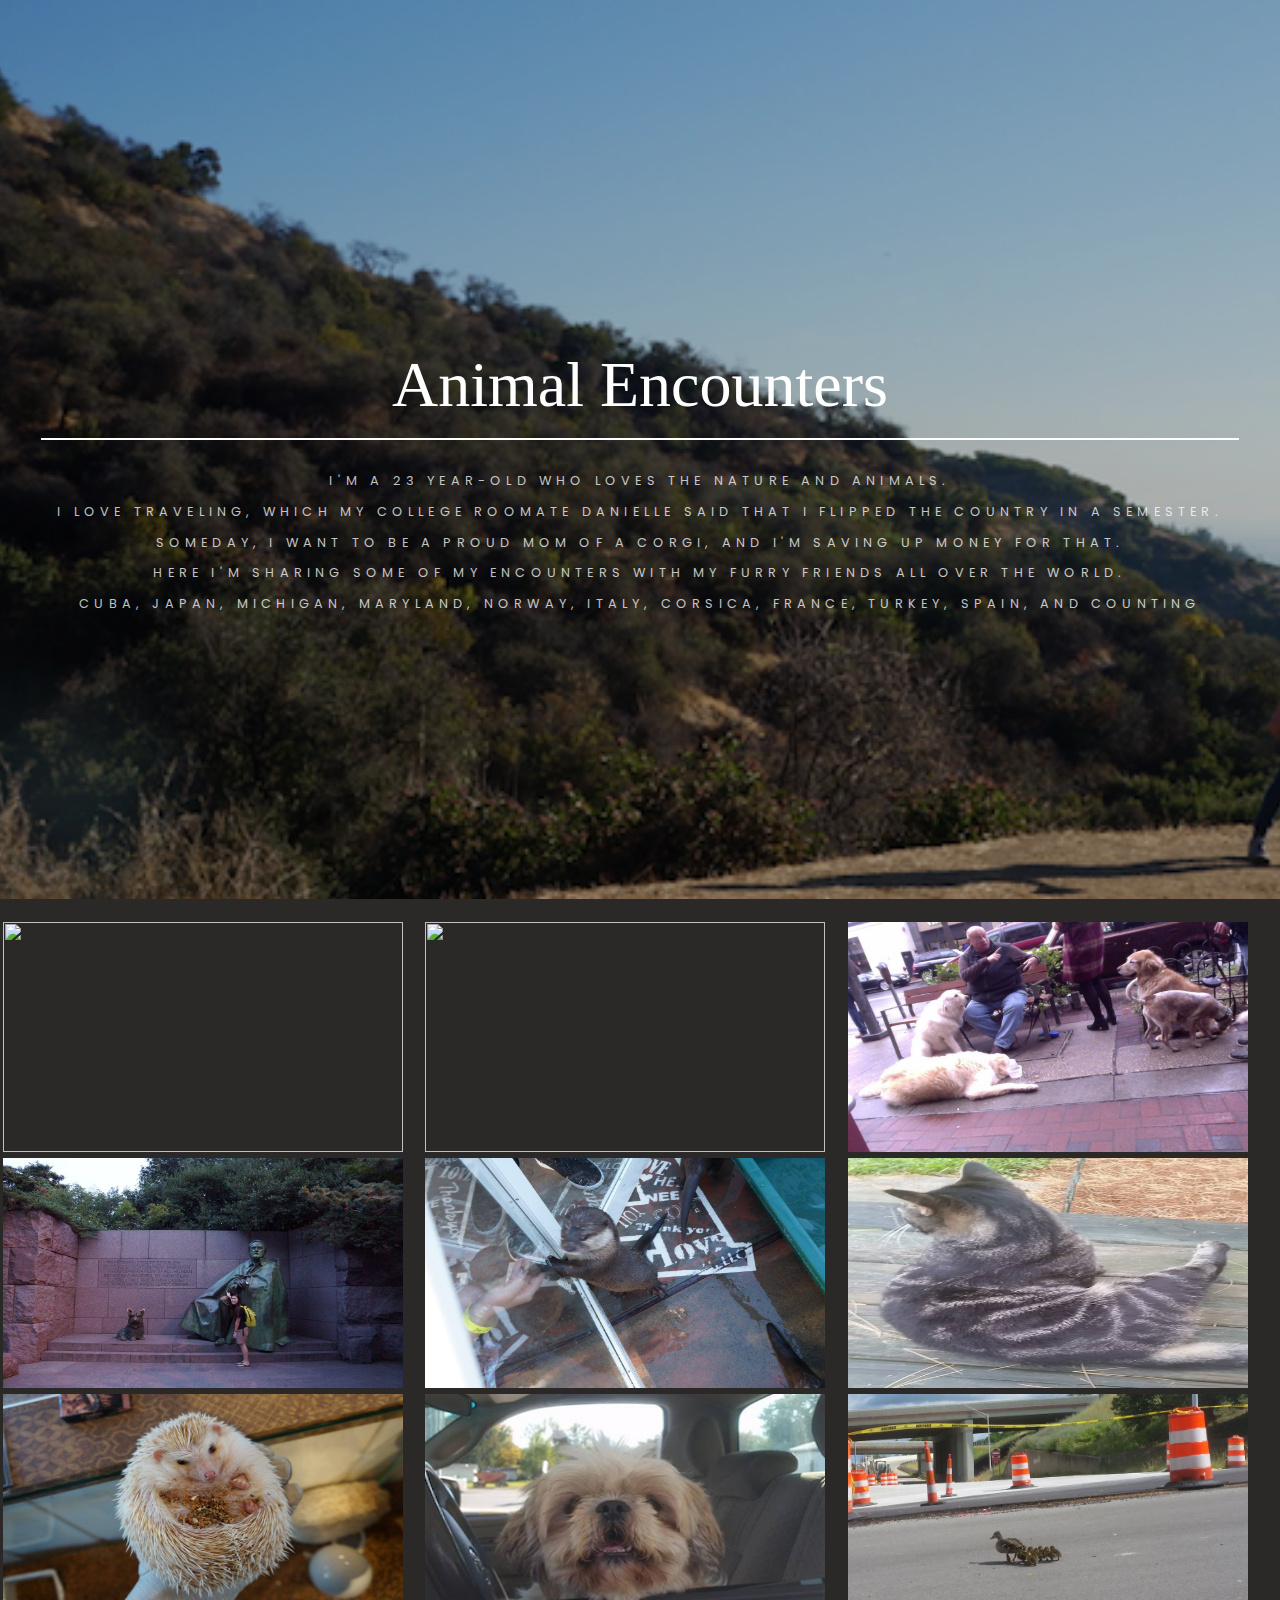
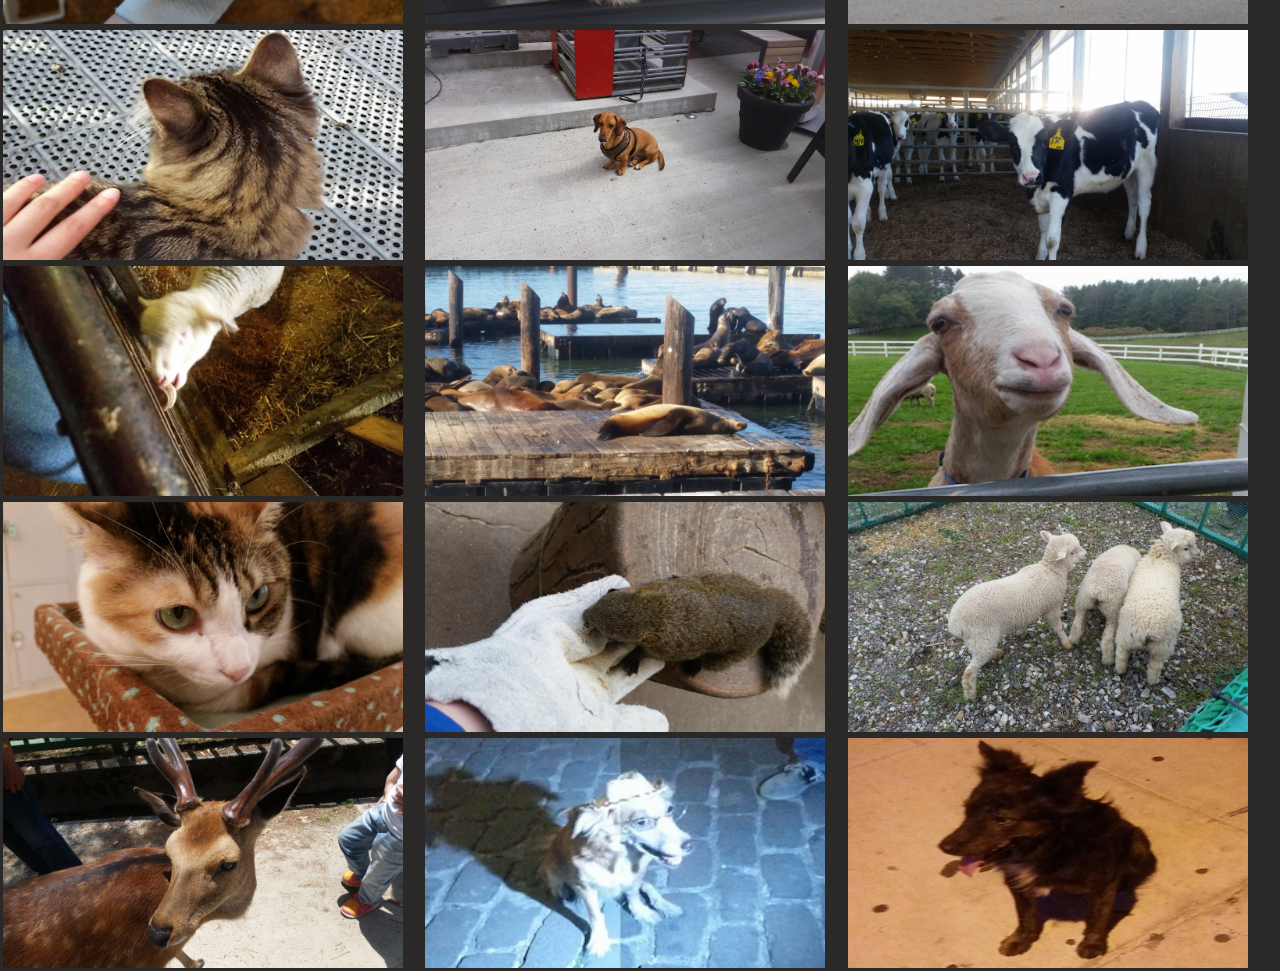
==== mifurryamigos.html @ 74cc5f9a "Update mifurryamigos.html" ====
<!DOCTYPE html>
<html lang="en">

<head>
    <meta charset="UTF-8">
    <meta name="viewport" content="width=device-width, initial-scale=1">
    <meta name="description" content="Yukks' website" />
    <meta name="author" content="Yukks Sab Wan" />
    <meta name="viewport" content="width=device-width, initial-scale=1.0">
    
    <title>Mi Furry Amigos</title>
<link href="mifurryamigos.css" rel="stylesheet">
</head>
<header id="header" class="alt">
	<div class="inner">
	<h1>Animal Encounters</h1>
    <p>I'm a 23 year-old who loves the nature and animals.</p>
    <p>I love traveling, which my college roomate Danielle said that I flipped the country in a semester.</p>
    <p>Someday, I want to be a proud mom of a Corgi, and I'm saving up money for that.</p>
    <p>Here I'm sharing some of my encounters with my furry friends all over the world.</p>
    <p>Cuba, Japan, Michigan, Maryland, Norway, Italy, Corsica, France, Turkey, Spain, and counting</p>
    </div>
</header>
<body>
<div class="container-all">
<div class="container">
  <img src="pics/ephesus_cat.jpg" alt="">
   <span class="title">Cat in the Ruins</span>
  <span class="text">Wonder whether apostle Paul had a cat on his lap while sharing the Gospel in Ephesus.</span>
</div>
<div class="container">
  <img src="pics/istanbul_cat.jpg" alt="">
   <span class="title">The restaurant cat</span>
  <span class="text">I got a menemen at the restaurant.</span>
</div>
<div class="container">
  <img src="pics/bethesda_dog.jpg" alt="">
   <span class="title">The tres-legged dog</span>
  <span class="text">The dog on the left survived a shooting in Texas several years ago. #Rescue</span>
</div>
<div class="container">
  <img src="pics/rosevelt_dog.jpg" alt="">
   <span class="title">Rosevelt's dog</span>
  <span class="text">Rosevelt was under a political attack because of his dog.</span>
</div>
<div class="container">
  <img src="pics/omendosando_otter.jpg" alt="">
   <span class="title">Very fierce otter</span>
  <span class="text">He saw food and took it quickly.</span>
</div>
<div class="container">
  <img src="pics/goodhart_cat.png" alt="">
   <span class="title">Raw-fish diet</span>
  <span class="text">A North MI cat got raw-fish for food.</span>
</div>
<div class="container">
  <img src="pics/omendosando_hedgehog.jpg" alt="">
   <span class="title">Heavy hedgehog</span>
  <span class="text">This hedgehog was literally hiding itself in food.</span>
</div>
<div class="container">
  <img src="pics/michigan_hank.png" alt="">
   <span class="title">Hank the boss</span>
  <span class="text">His owner said that he is a boss.</span>
</div>
<div class="container">
  <img src="pics/GR_ducks.jpg" alt="">
   <span class="title">Heading down to the Grand River</span>
  <span class="text">Mama duck was leading the ducklings down to the Grand River from Van Andel.</span>
</div>
<div class="container">
  <img src="pics/norway_cat.png" alt="">
   <span class="title">A cat needed patting</span>
  <span class="text">Still in Bergen. She stopped, and I patted her.</span>
</div>
<div class="container">
  <img src="pics/norway_dog.jpg" alt="">
   <span class="title">Dog from Bergen</span>
  <span class="text">It was outside of the restaurant. My 1st time in Europe.</span>
</div>
<div class="container">
  <img src="pics/battlecreek_cow.jpg" alt="">
   <span class="title">Cow not to be crossed</span>
  <span class="text">From the dairy farm where Tyler works.</span>
</div>
<div class="container">
  <img src="pics/emmy_sheep.jpg" alt="">
   <span class="title">Munching Emmy's shoe</span>
  <span class="text">Emmy worked in MSU sheep farm, and her shoe was being munched.</span>
</div>
<div class="container">
  <img src="pics/pier39_seals.jpg" alt="">
   <span class="title">Sleepy seals</span>
  <span class="text">SF seals during Christmas break.</span>
</div>
<div class="container">
  <img src="pics/michigan_sheep.png" alt="">
   <span class="title">Sassy sheep</span>
  <span class="text">During fall retreat, Elise and I saw this girl.</span>
</div>
<div class="container">
  <img src="pics/tokyo_cat.jpg" alt="">
   <span class="title">Cat</span>
  <span class="text">From a cat cafe in Tokyo.</span>
</div>
<div class="container">
  <img src="pics/gifu_squrriel.jpg" alt="">
   <span class="title">Scary squrriel</span>
  <span class="text">I got a stratch from it.</span>
</div>
<div class="container">
  <img src="pics/kansai_sheep.jpg" alt="">
   <span class="title">Sheep squad</span>
  <span class="text">During a class in my studying abroad progam in Japan.</span>
</div>
<div class="container">
  <img src="pics/nara_deer.jpg" alt="">
   <span class="title">Daring deer</span>
  <span class="text">Deers in Nara are very well-fed by tourists.</span>
</div>
<div class="container">
  <img src="pics/cuba_dog2.png" alt="">
   <span class="title">Gramma dog</span>
  <span class="text">Someone dressed her up as a granny.</span>
</div>
<div class="container">
  <img src="pics/cuba_dog1.png" alt="">
   <span class="title">Chloe from Havana</span>
  <span class="text">Chloe followed my mission team through Havana.</span>
</div>
</div>
</body>
---- mifurryamigos.css ----
@import url('https://fonts.googleapis.com/css?family=Poppins');
body, html{
  margin: 0;
  background: #2b2927;
  font-family: 'Poppins', sans-serif;
}
h1{
  text-align: center;
  color:white;
}
.container-all{
  width: fit-content;
  margin: 20px auto;
  height: auto;
}
.container{
  width: calc(33% - 6px);
  overflow:hidden;
  height: 230px;
  margin:3px;
  padding: 0;
  display:block;
  position:relative;
  float:left;
}
img{
  width:  400px;
  height: 230px;
  transition-duration: .3s;
  max-width: 100%;
  display:block;
  overflow:hidden;
  cursor:pointer;
}
.title{
  position:absolute;
  display:block;
  cursor:pointer;
  top: 35%;
  display: none;
  left: 50%;
  margin-right: -50%;
  transform: translate(-50%, -50%);
  font-weight: bold;
  font-size: 1.6em;
  text-shadow: 1px 5px 10px black;
  transition-duration: .3s;
}
.text{
  position:absolute;
  top: 70%;
  cursor:pointer;
  max-width: 80%;
  text-align:center;
  left: 50%;
  text-shadow: 1px 5px 10px black;
  font-size: 1em;
  display:none;
  margin-right: -50%;
  transition-duration: .3s;
  transform: translate(-50%, -50%) 
}
.container:hover img{
  transform: scale(1.2);
  transition-duration: .3s;
  filter: grayscale(50%);
  opacity: .7;
}
.container:hover span{
  color:white;
  display: block;
  transition-duration: .3s;
}
@media only screen and (max-width: 900px) {
    .container {
        width: calc(50% - 6px);
    }
}
@media only screen and (max-width: 400px) {
    .container {
        width: 100%;
    }
}

/* Header */

	#header {
		background-color: #444;
		color: rgba(255, 255, 255, 0.75);
		display: -moz-flex;
		display: -webkit-flex;
		display: -ms-flex;
		display: flex;
		-moz-align-items: center;
		-webkit-align-items: center;
		-ms-align-items: center;
		align-items: center;
		-moz-justify-content: center;
		-webkit-justify-content: center;
		-ms-justify-content: center;
		justify-content: center;
		-moz-flex-direction: column;
		-webkit-flex-direction: column;
		-ms-flex-direction: column;
		flex-direction: column;
		padding: 8em 0 6em 0;
		background-image: url("pics/banner.png");
		background-size: cover;
		background-position: center;
		background-attachment: fixed;
		text-align: center;
		position: relative;
		cursor: default;
	}

		#header input, #header select, #header textarea {
			color: #ffffff;
		}

		#header a {
			color: inherit;
		}

			#header a:hover {
				color: #EF6480 !important;
			}

		#header strong, #header b {
			color: #ffffff;
		}

		#header h1, #header h2, #header h3, #header h4, #header h5, #header h6 {
			color: #ffffff;
		}

		#header blockquote {
			border-left-color: #ffffff;
		}

		#header code {
			background: rgba(255, 255, 255, 0.075);
			border-color: #ffffff;
		}

		#header hr {
			border-bottom-color: #ffffff;
		}

		#header:before {
			content: '';
			display: block;
			position: absolute;
			top: 0;
			left: 0;
			width: 100%;
			height: 100%;
			background-color: rgba(0, 0, 0, 0.25);
			background-image: url("images/overlay.png");
		}

		#header h1 {
			margin-bottom: 0.5em;
		}

		#header .inner {
			position: relative;
			z-index: 1;
		}

		#header.alt {
			height: 20em;
			min-height: 20em;
			min-height: 75vh;
		}

			#header.alt:before {
				-moz-transition: background-color 3s ease;
				-webkit-transition: background-color 3s ease;
				-ms-transition: background-color 3s ease;
				transition: background-color 3s ease;
				-moz-transition-delay: 1s;
				-webkit-transition-delay: 1s;
				-ms-transition-delay: 1s;
				transition-delay: 1s;
			}

			#header.alt h1 {
				font-size: 4em;
				padding: 0 0.5em 0.25em 0.5em;
				border-bottom: solid 2px #ffffff;
				font-weight: 200;
				font-family: "Pacifico", cursive;
				text-transform: none;
				letter-spacing: 0;
			}

			#header.alt p {
				text-transform: uppercase;
				letter-spacing: 0.325rem;
				font-weight: 400;
				font-size: 0.8em;
				padding: 0 1.25em;
			}

			#header.alt .inner {
				-moz-transition: opacity 2s ease;
				-webkit-transition: opacity 2s ease;
				-ms-transition: opacity 2s ease;
				transition: opacity 2s ease;
				opacity: 1;
			}

		body.is-loading #header.alt:before {
			background-color: black;
		}

		body.is-loading #header.alt .inner {
			opacity: 0;
		}

		@media screen and (max-width: 1280px) {

			#header {
				background-attachment: scroll;
			}

		}

		@media screen and (max-width: 736px) {

			#header {
				padding: 4em 2em 2em 2em;
			}

				#header.alt h1 {
					font-size: 2.5em;
					padding-left: 0;
					padding-right: 0;
				}

				#header.alt p {
					padding: 0;
				}

				#header.alt .inner {
					max-width: 20em;
				}

		}
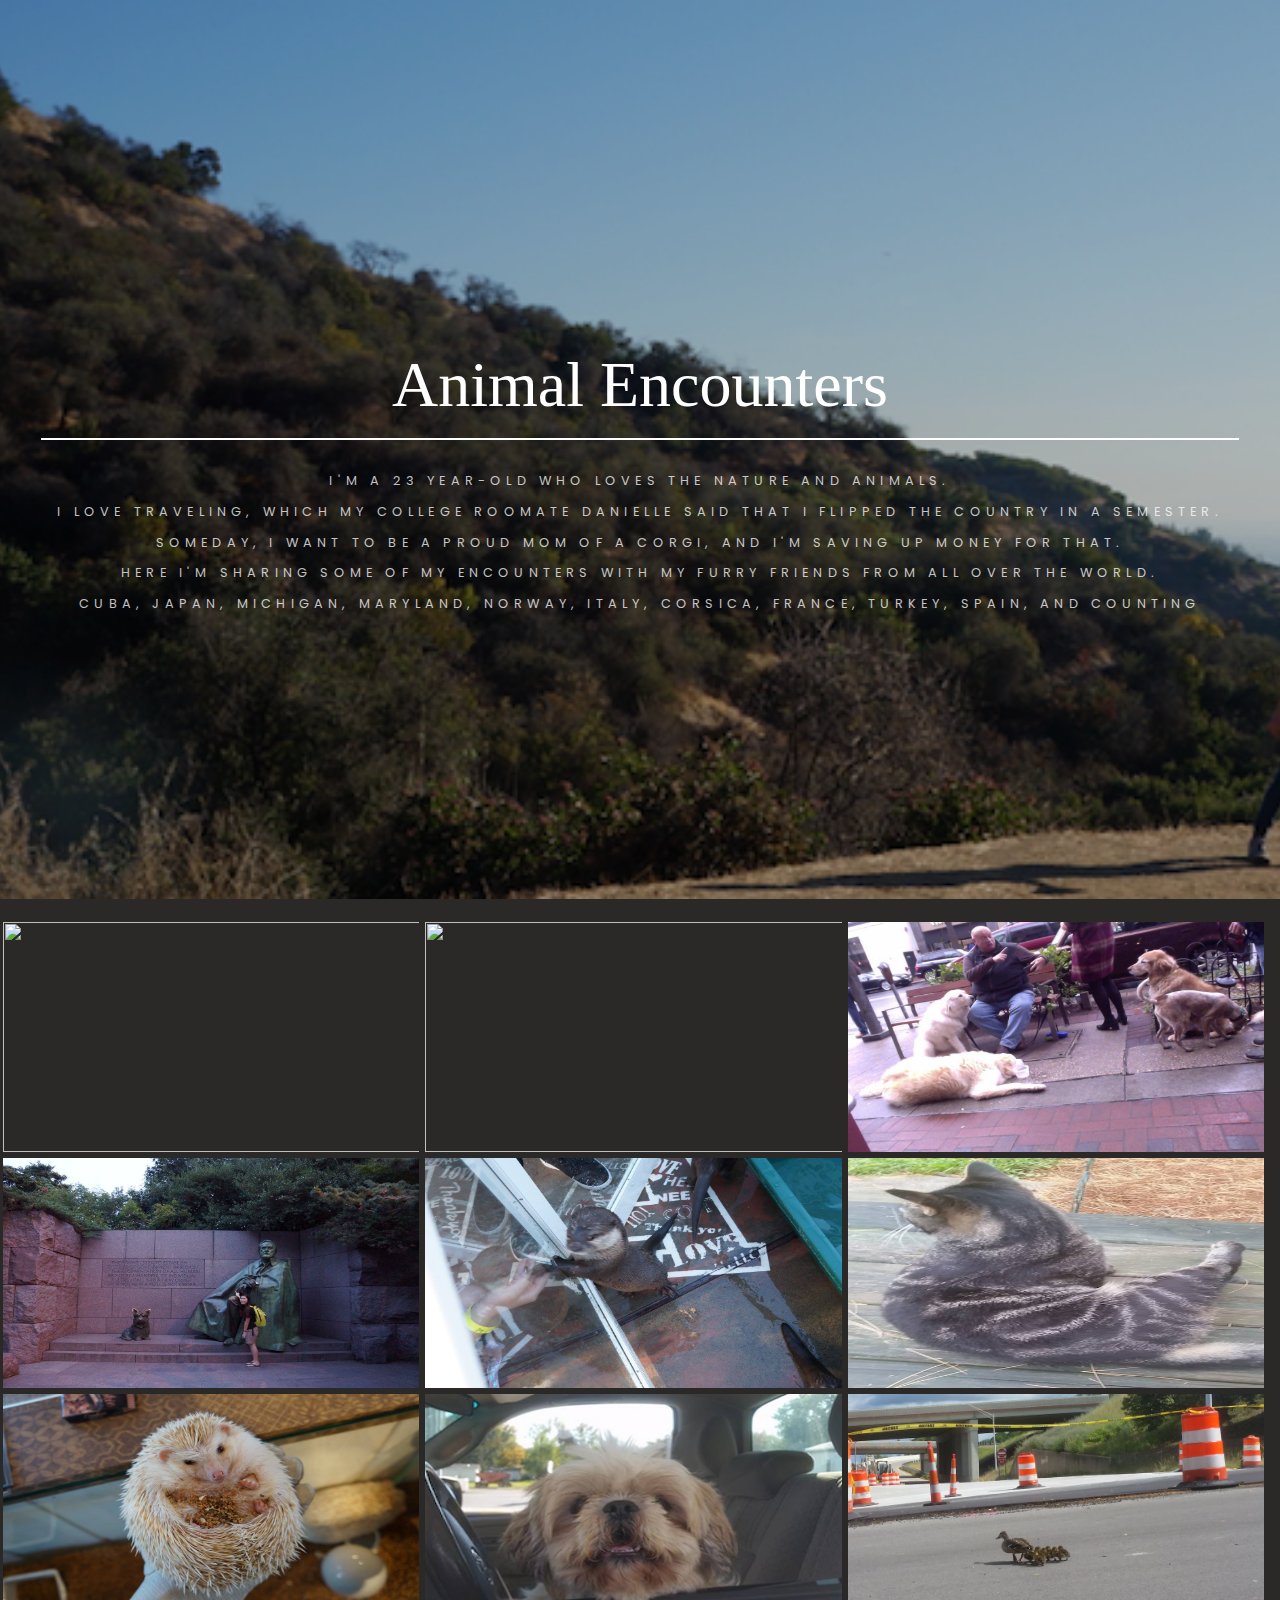
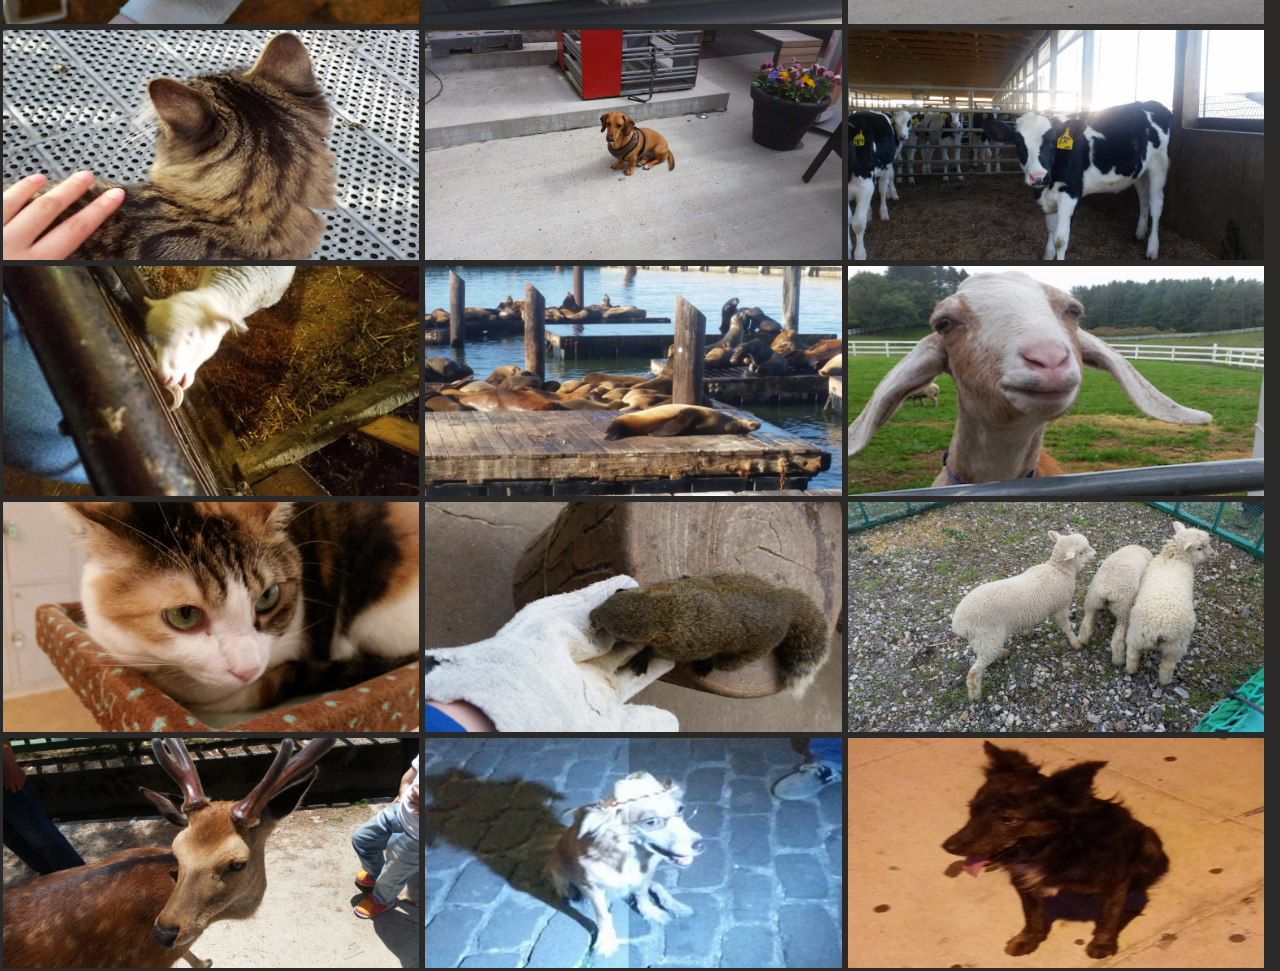
==== commit ef0d9325: "Update mifurryamigos.html" ====
--- a/mifurryamigos.html
+++ b/mifurryamigos.html
@@ -18,7 +18,7 @@
     <p>I'm a 23 year-old who loves the nature and animals.</p>
     <p>I love traveling, which my college roomate Danielle said that I flipped the country in a semester.</p>
     <p>Someday, I want to be a proud mom of a Corgi, and I'm saving up money for that.</p>
-    <p>Here I'm sharing some of my encounters with my furry friends all over the world.</p>
+    <p>Here I'm sharing some of my encounters with my furry friends from all over the world.</p>
     <p>Cuba, Japan, Michigan, Maryland, Norway, Italy, Corsica, France, Turkey, Spain, and counting</p>
     </div>
 </header>
@@ -32,17 +32,17 @@
 <div class="container">
   <img src="pics/istanbul_cat.jpg" alt="">
    <span class="title">The restaurant cat</span>
-  <span class="text">I got a menemen at the restaurant.</span>
+  <span class="text">I got a menemen at this restaurant in Kadikoy.</span>
 </div>
 <div class="container">
   <img src="pics/bethesda_dog.jpg" alt="">
    <span class="title">The tres-legged dog</span>
-  <span class="text">The dog on the left survived a shooting in Texas several years ago. #Rescue</span>
+  <span class="text">The dog on the left drinking water survived a shooting in Texas when he was one. #Rescued</span>
 </div>
 <div class="container">
   <img src="pics/rosevelt_dog.jpg" alt="">
    <span class="title">Rosevelt's dog</span>
-  <span class="text">Rosevelt was under a political attack because of his dog.</span>
+  <span class="text">"Well, of course, I don't resent attacks, and my family don't resent attacks, but Fala does resent them. You know, Fala is Scotch, and being a Scottie, as soon as he learned that the Republican fiction writers in Congress and out had concocted a story that I'd left him behind on an Aleutian island and had sent a destroyer back to find him—- at a cost to the taxpayers of two or three, or eight or twenty million dollars—- his Scotch soul was furious. He has not been the same dog since."</span>
 </div>
 <div class="container">
   <img src="pics/omendosando_otter.jpg" alt="">
--- a/mifurryamigos.css
+++ b/mifurryamigos.css
@@ -24,7 +24,7 @@
   float:left;
 }
 img{
-  width:  400px;
+  width:  500px;
   height: 230px;
   transition-duration: .3s;
   max-width: 100%;
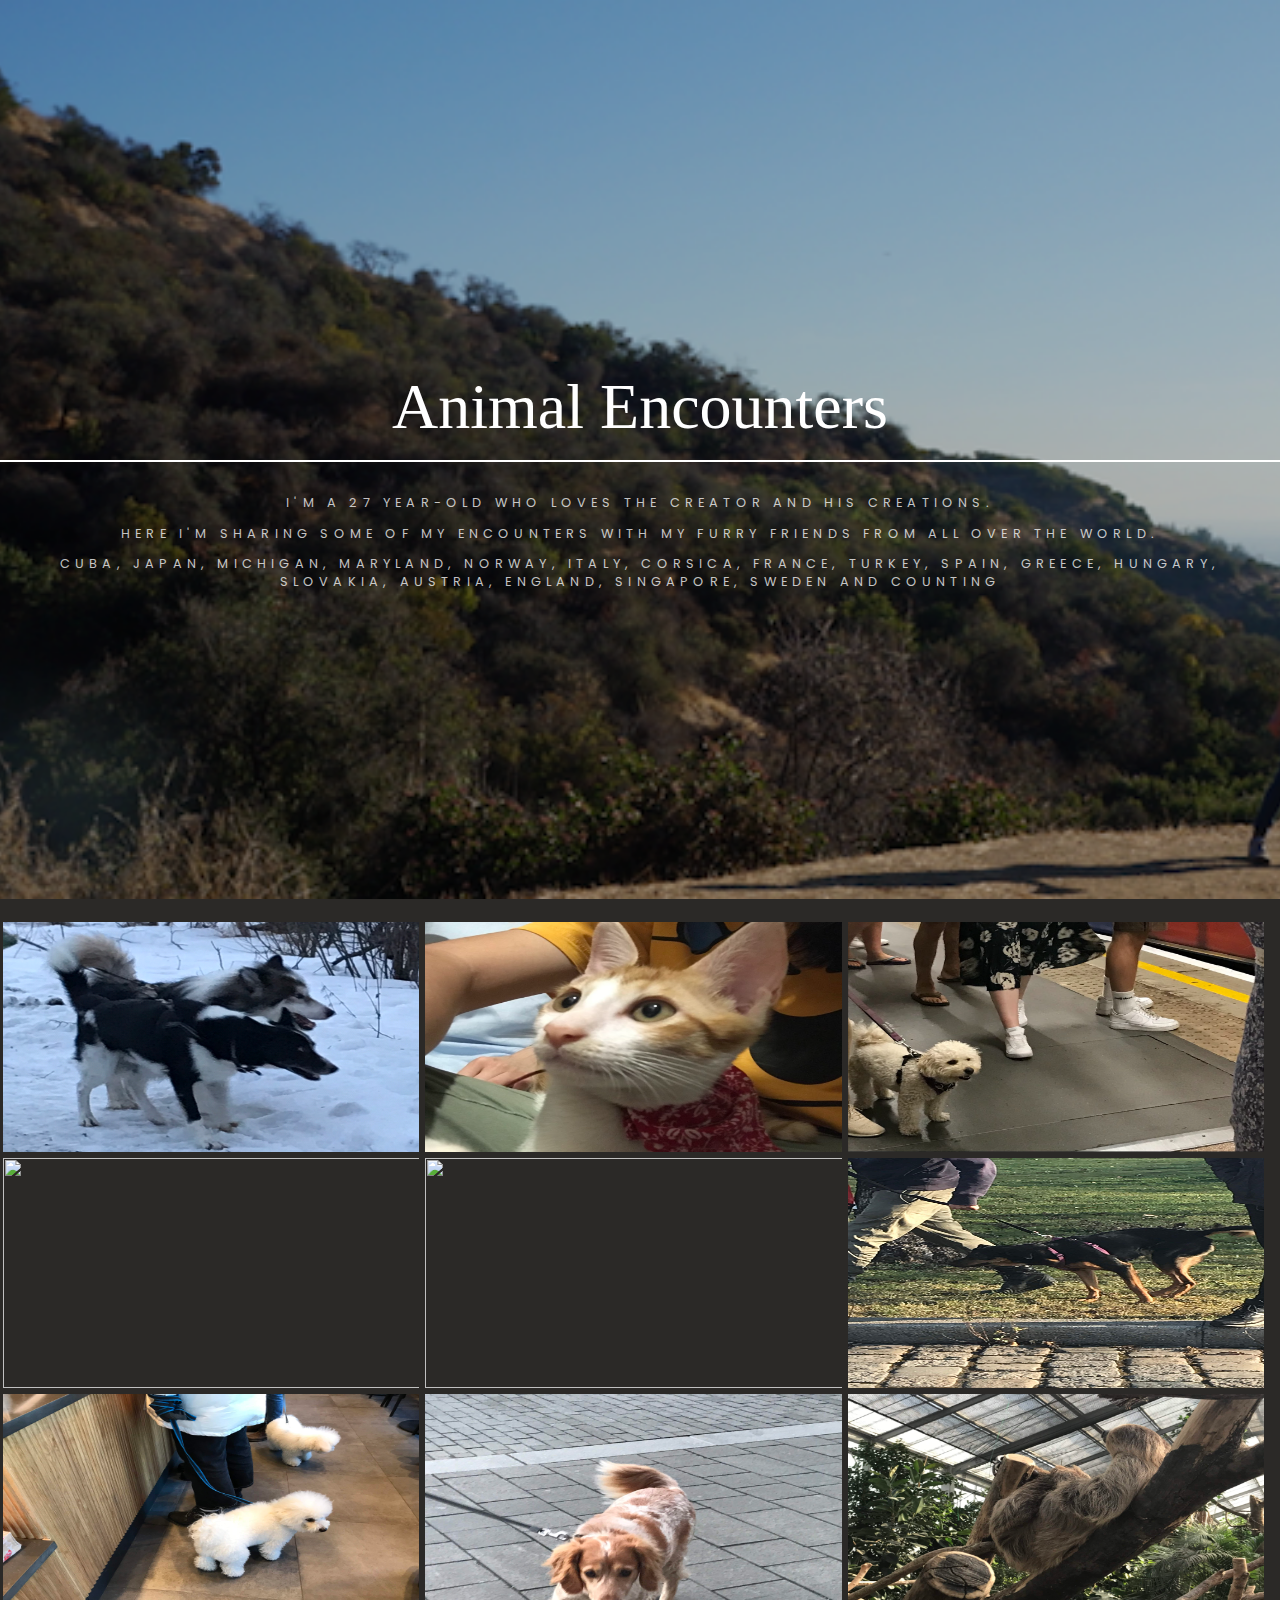
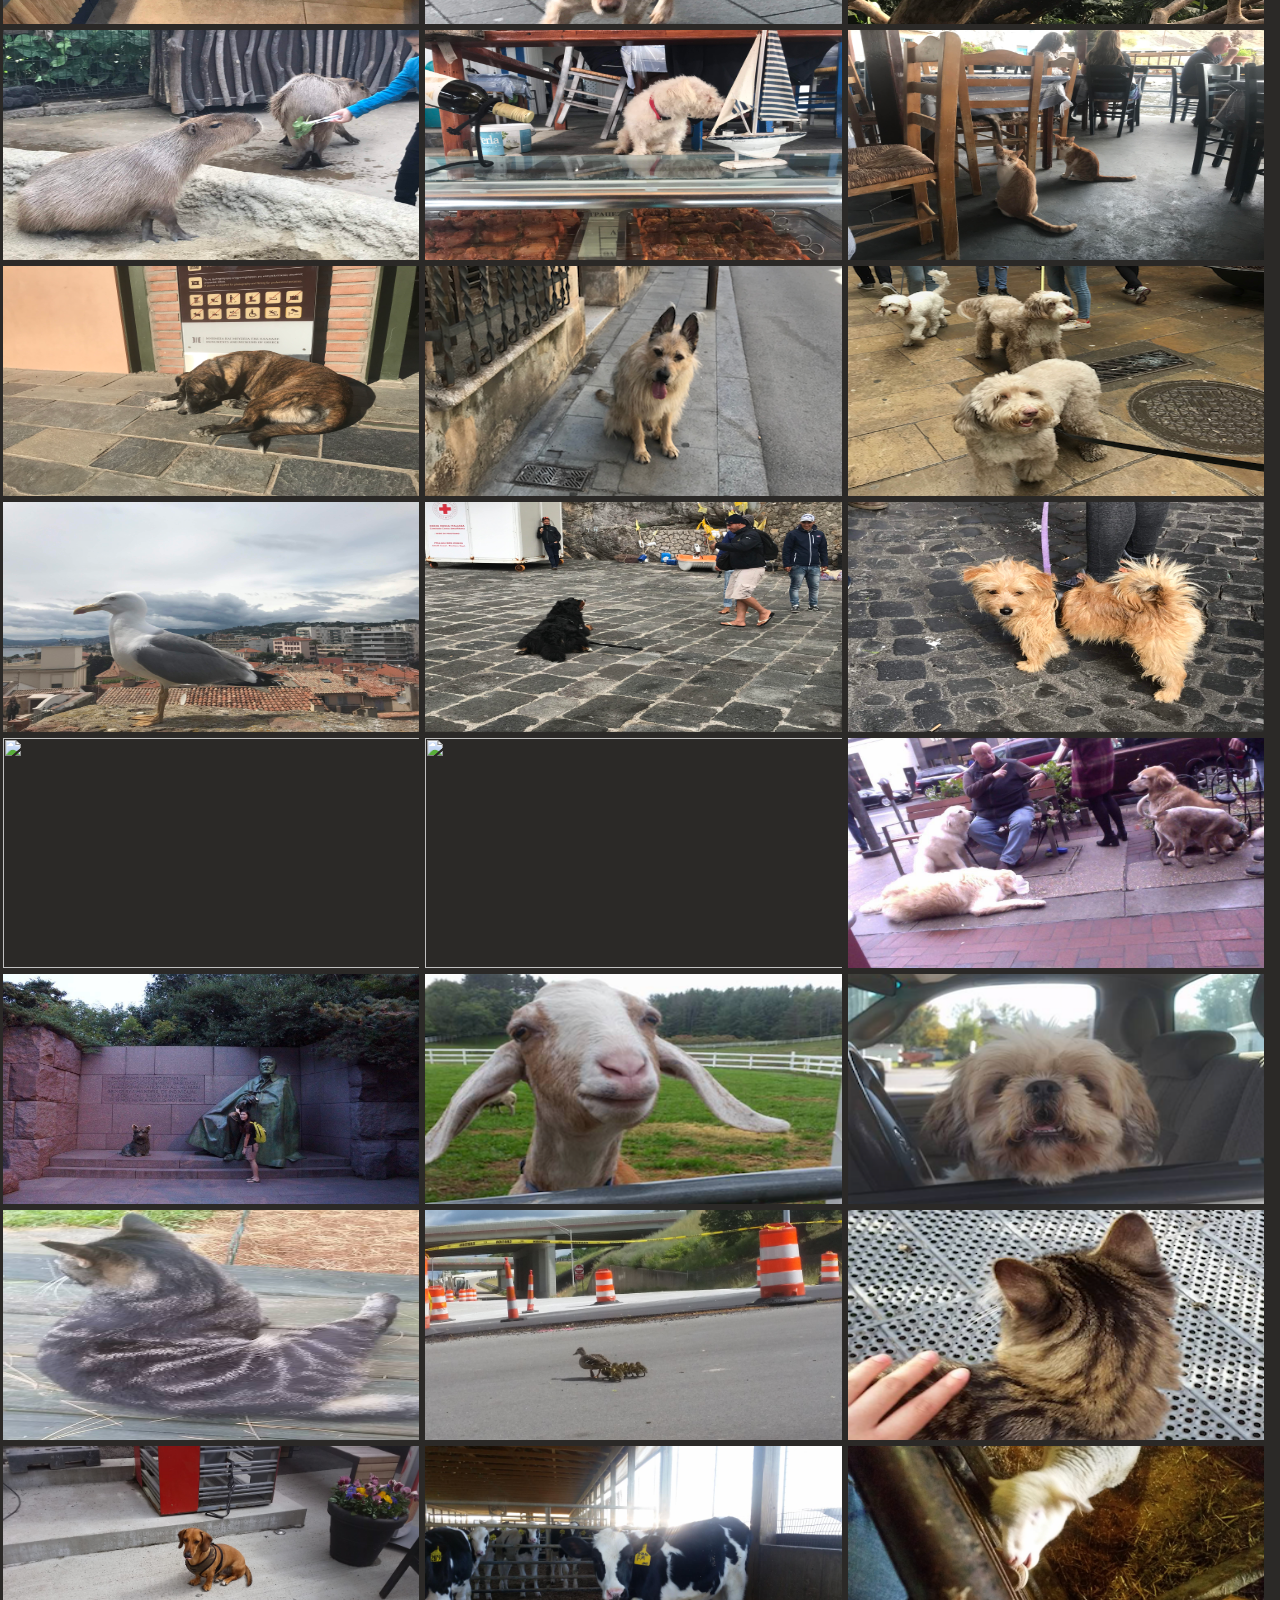
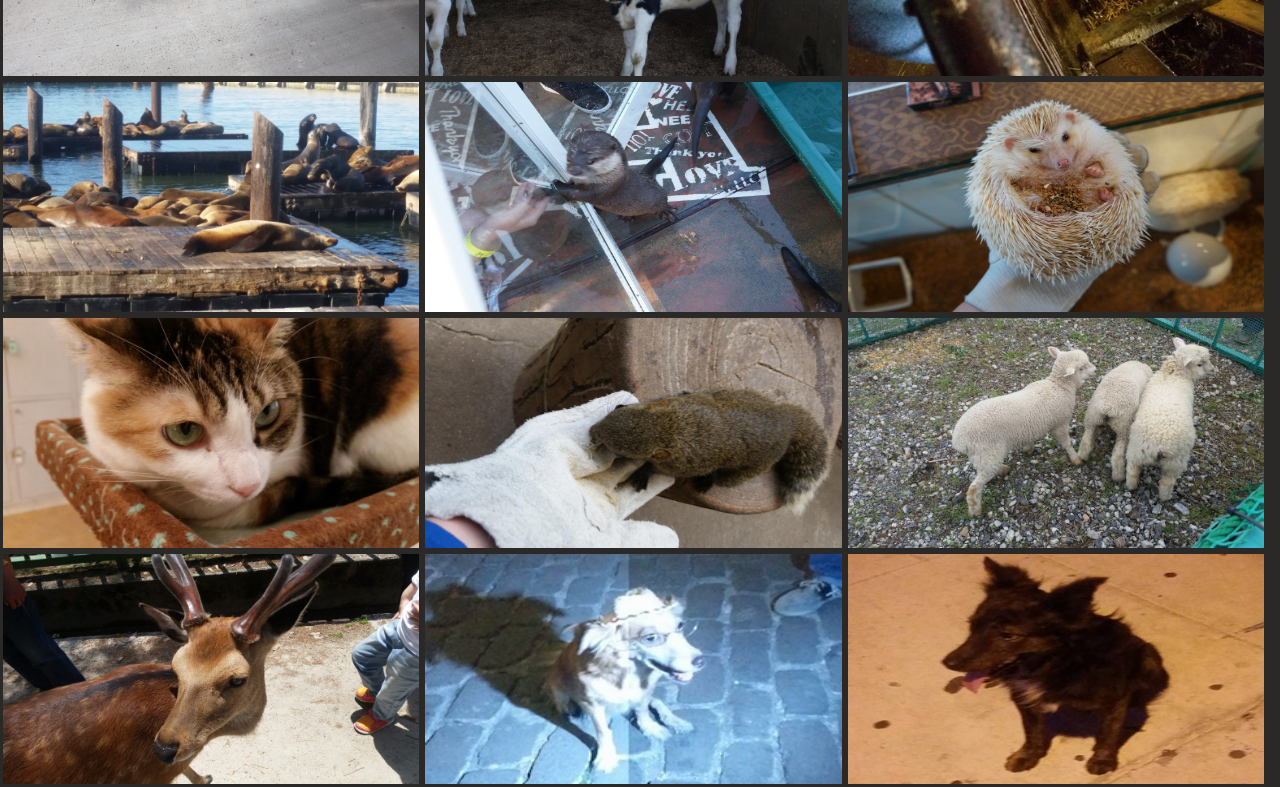
==== commit 38ed0cfc: "portforlio draft modified from source code from https://larryxue.dev/" ====
--- a/mifurryamigos.html
+++ b/mifurryamigos.html
@@ -1,30 +1,128 @@
 
 <!DOCTYPE html>
 <html lang="en">
+    
+<!-- Global site tag (gtag.js) - Google Analytics -->
+<script async src="https://www.googletagmanager.com/gtag/js?id=UA-162191848-1"></script>
+<script>
+  window.dataLayer = window.dataLayer || [];
+  function gtag(){dataLayer.push(arguments);}
+  gtag('js', new Date());
+
+  gtag('config', 'UA-162191848-1');
+</script>
 
 <head>
     <meta charset="UTF-8">
     <meta name="viewport" content="width=device-width, initial-scale=1">
-    <meta name="description" content="Yukks' website" />
-    <meta name="author" content="Yukks Sab Wan" />
+    <meta name="description" content="animals" />
+    <meta name="author" content="yuukiiwa" />
     <meta name="viewport" content="width=device-width, initial-scale=1.0">
     
     <title>Mi Furry Amigos</title>
 <link href="mifurryamigos.css" rel="stylesheet">
 </head>
 <header id="header" class="alt">
-	<div class="inner">
-	<h1>Animal Encounters</h1>
-    <p>I'm a 23 year-old who loves the nature and animals.</p>
-    <p>I love traveling, which my college roomate Danielle said that I flipped the country in a semester.</p>
-    <p>Someday, I want to be a proud mom of a Corgi, and I'm saving up money for that.</p>
+    <div class="inner">
+    <h1>Animal Encounters</h1>
+    <p>I'm a 27 year-old who loves the Creator and His creations.</p>
     <p>Here I'm sharing some of my encounters with my furry friends from all over the world.</p>
-    <p>Cuba, Japan, Michigan, Maryland, Norway, Italy, Corsica, France, Turkey, Spain, and counting</p>
+    <p>Cuba, Japan, Michigan, Maryland, Norway, Italy, Corsica, France, Turkey, Spain, Greece, Hungary, Slovakia, Austria, England, Singapore, Sweden and counting</p>
     </div>
 </header>
 <body>
 <div class="container-all">
 <div class="container">
+  <img src="pics/abisko_dog.jpg" alt="">
+   <span class="title">artic doggos</span>
+  <span class="text"> Mom and I went to Northern Sweden to see the Northern Lights and ski. I couldn't tell the difference between the Northern lights and clouds without an iPhone camera. Also, skiing during a snow storm (there was a hurricance hitting from Norway) was a very poor life choice (I'm glad I'm still alive). I think I will ski there again for the midnight sun though </span>
+</div>
+<div class="container">
+  <img src="pics/LizandDBs_newcatbro.png" alt="">
+   <span class="title">Liz and Dan's new sibling </span>
+  <span class="text"> During Christmas Liz went to Vietnam for a hiking trip and her mom's friends got cats for adoption. Dan asked their mom to consider that Liz is allergic to cats, and probably adopting two cats can be tricky for their fam. But ya, their mom adopted the cats (we joked that they are to replace Liz and Dan) before Liz came home lol. Well Liz and Dan are in good terms with their new sibilings. </span>
+</div>
+<div class="container">
+  <img src="pics/londontube_dog.png" alt="">
+   <span class="title">Doggo waiting for the Tube</span>
+  <span class="text">Waiting at the Piccadilly line. Went to London for Adrian and Regine's wedding! I have known Adrian since 4, and Regine is the GREATEST addition to his life. Like literally, he has become a waaaay better human being. Well, he wasn't that bad to start with, at least when I was in high school in the U.S., he helped me out with math when he was across the pond in the U.K. He got his PhD in Math at 25 </span>
+</div>
+<div class="container">
+  <img src="pics/botanicgardens_tired_dog.gif" alt="">
+   <span class="title">Can't move anymore</span>
+  <span class="text">I feel ya, doggo! It's so warm, and you're so furry.</span>
+</div>
+<div class="container">
+  <img src="pics/ghibli_cats.gif" alt="">
+   <span class="title">Vulnerable Ghibli cat</span>
+  <span class="text">I appreciate that Dad and Uncle Sam got rid of their comb-overs, which had been kept over two decades. #AloeDoesntWork</span>
+</div>
+<div class="container">
+  <img src="pics/wien_dog.jpg" alt="">
+   <span class="title">Eine Kartoffel</span>
+  <span class="text">This kartoffel just flipped over.</span>
+</div>
+<div class="container">
+  <img src="pics/budapest_dogs.jpg" alt="">
+   <span class="title">Buda dogs </span>
+  <span class="text">Seeing them in a Starbucks by my fav bridge in Buda was magical.</span>
+</div>
+<div class="container">
+  <img src="pics/budapest_dog.jpg" alt="">
+   <span class="title">Dog by the parliament</span>
+  <span class="text">It ran up to me by the Hungarian parliament.</span>
+</div>
+<div class="container">
+  <img src="pics/kobe_sloths.jpg" alt="">
+   <span class="title">my spirit animal</span>
+  <span class="text">This is my first time seeing a sloth, and idk how to explain my feeling.</span>
+</div>
+<div class="container">
+  <img src="pics/kobe.jpg" alt="">
+   <span class="title">Aussie animals??</span>
+  <span class="text">I saw this in the Try Guys' Try Australia series.</span>
+</div>
+<div class="container">
+  <img src="pics/santorini_dog.jpg" alt="">
+   <span class="title">That only dog</span>
+  <span class="text">This is the only dog I saw in Santorini.</span>
+</div>
+<div class="container">
+  <img src="pics/santorini_cats.jpg" alt="">
+   <span class="title">Hangry cats</span>
+  <span class="text">Restaurants in Santorini are kinda like cat cafes but with more cats.</span>
+</div>
+<div class="container">
+  <img src="pics/athens_dog.jpg" alt="">
+   <span class="title">Waiting</span>
+  <span class="text">When your owner was in the ruins and you couldn't go in.</span>
+</div>
+<div class="container">
+  <img src="pics/bcn_dog.png" alt="">
+   <span class="title">Dog with a good posture</span>
+  <span class="text">This dog's posture was so much better than mine.</span>
+</div>
+<div class="container">
+  <img src="pics/bcn_dogs.png" alt="">
+   <span class="title">Barcelona dog gang</span>
+  <span class="text">I got churros and dogs, and I survived from cuteness overdose.</span>
+</div>
+<div class="container">
+  <img src="pics/cannes_bird.jpg" alt="">
+   <span class="title">Birdy bird</span>
+  <span class="text">I think he is French.</span>
+</div>
+<div class="container">
+  <img src="pics/positano_dog.jpg" alt="">
+   <span class="title">Massive dog</span>
+  <span class="text">His hand is bigger than mine.</span>
+</div>
+<div class="container">
+  <img src="pics/rome_dog.jpg" alt="">
+   <span class="title">Dog in rome</span>
+  <span class="text">Look at his eyes.</span>
+</div>
+<div class="container">
   <img src="pics/ephesus_cat.jpg" alt="">
    <span class="title">Cat in the Ruins</span>
   <span class="text">Wonder whether apostle Paul had a cat on his lap while sharing the Gospel in Ephesus.</span>
@@ -32,42 +130,37 @@
 <div class="container">
   <img src="pics/istanbul_cat.jpg" alt="">
    <span class="title">The restaurant cat</span>
-  <span class="text">I got a menemen at this restaurant in Kadikoy.</span>
+  <span class="text">I got a menemen at this restaurant in Kadikoy. Menemen is a Turkish vegetarian breakfast dish made with eggs and tomatoes.</span>
 </div>
 <div class="container">
   <img src="pics/bethesda_dog.jpg" alt="">
    <span class="title">The tres-legged dog</span>
-  <span class="text">The dog on the left drinking water survived a shooting in Texas when he was one. #Rescued</span>
+  <span class="text">The dog on the left drinking water survived a shooting in Texas when he was one, and after that, he was left with three legs. #Rescued</span>
 </div>
 <div class="container">
   <img src="pics/rosevelt_dog.jpg" alt="">
-   <span class="title">Rosevelt's dog</span>
-  <span class="text">"Well, of course, I don't resent attacks, and my family don't resent attacks, but Fala does resent them. You know, Fala is Scotch, and being a Scottie, as soon as he learned that the Republican fiction writers in Congress and out had concocted a story that I'd left him behind on an Aleutian island and had sent a destroyer back to find him—- at a cost to the taxpayers of two or three, or eight or twenty million dollars—- his Scotch soul was furious. He has not been the same dog since."</span>
-</div>
-<div class="container">
-  <img src="pics/omendosando_otter.jpg" alt="">
-   <span class="title">Very fierce otter</span>
-  <span class="text">He saw food and took it quickly.</span>
+   <span class="title">FDR's dog</span>
+  <span class="text">"You know, Fala is Scotch, and being a Scottie, as soon as he learned that the Republican fiction writers in Congress and out had concocted a story that I'd left him behind on an Aleutian island and had sent a destroyer back to find him— at a cost to the taxpayers of million of dollars— his Scotch soul was furious. He has not been the same dog since."</span>
+</div>
+<div class="container">
+  <img src="pics/michigan_sheep.png" alt="">
+   <span class="title">Sassy sheep</span>
+  <span class="text">Elise and I decided to get on a morning walk before the sermons during Fall retreat, and we saw this girl.</span>
+</div>
+<div class="container">
+  <img src="pics/michigan_hank.png" alt="">
+   <span class="title">Hank the boss</span>
+  <span class="text">It took us 7 hours driving down to East Lansing. We met this dog at a gas station, and his owner said that Hank thinks that he is a boss.</span>
 </div>
 <div class="container">
   <img src="pics/goodhart_cat.png" alt="">
    <span class="title">Raw-fish diet</span>
-  <span class="text">A North MI cat got raw-fish for food.</span>
-</div>
-<div class="container">
-  <img src="pics/omendosando_hedgehog.jpg" alt="">
-   <span class="title">Heavy hedgehog</span>
-  <span class="text">This hedgehog was literally hiding itself in food.</span>
-</div>
-<div class="container">
-  <img src="pics/michigan_hank.png" alt="">
-   <span class="title">Hank the boss</span>
-  <span class="text">His owner said that he is a boss.</span>
+  <span class="text">The lab I interned in in Summer 2017 drove over to East Lansing and picked me up for their Fall retreat in Northern Michigan. They gave raw fish to the Airbnb owner's cat.</span>
 </div>
 <div class="container">
   <img src="pics/GR_ducks.jpg" alt="">
-   <span class="title">Heading down to the Grand River</span>
-  <span class="text">Mama duck was leading the ducklings down to the Grand River from Van Andel.</span>
+   <span class="title">Follow the Mama duck</span>
+  <span class="text">Saw this on my way from church to work on a Sunday. Mama duck was leading the ducklings down to the Grand River from Van Andel.</span>
 </div>
 <div class="container">
   <img src="pics/norway_cat.png" alt="">
@@ -77,58 +170,62 @@
 <div class="container">
   <img src="pics/norway_dog.jpg" alt="">
    <span class="title">Dog from Bergen</span>
-  <span class="text">It was outside of the restaurant. My 1st time in Europe.</span>
+  <span class="text">I went on a hike in Bergen, and this dog was outside of a restaurant.</span>
 </div>
 <div class="container">
   <img src="pics/battlecreek_cow.jpg" alt="">
    <span class="title">Cow not to be crossed</span>
-  <span class="text">From the dairy farm where Tyler works.</span>
+  <span class="text">This cow had some genetic defects, which was not desirable to be crossed.</span>
 </div>
 <div class="container">
   <img src="pics/emmy_sheep.jpg" alt="">
    <span class="title">Munching Emmy's shoe</span>
-  <span class="text">Emmy worked in MSU sheep farm, and her shoe was being munched.</span>
+  <span class="text">Emmy worked in MSU sheep farm in Spring 2017, and she moved out and lived in the sheep farm that semester. Apparently, this sheep thought Emmy's shoe was edible.</span>
 </div>
 <div class="container">
   <img src="pics/pier39_seals.jpg" alt="">
    <span class="title">Sleepy seals</span>
-  <span class="text">SF seals during Christmas break.</span>
-</div>
-<div class="container">
-  <img src="pics/michigan_sheep.png" alt="">
-   <span class="title">Sassy sheep</span>
-  <span class="text">During fall retreat, Elise and I saw this girl.</span>
+  <span class="text">I head up to NoCal after celebrating Christmas with my fam in SoCal. The seals are tanning all day every day.</span>
+</div>
+<div class="container">
+  <img src="pics/omendosando_otter.jpg" alt="">
+   <span class="title">Very fierce otter</span>
+  <span class="text">This petting cafe is also on Omotesando Rd. They have a pool for three otters, and feeding them is somewhat expensive. </span>
+</div>
+<div class="container">
+  <img src="pics/omendosando_hedgehog.jpg" alt="">
+   <span class="title">Heavy hedgehog</span>
+  <span class="text">There are several hedgehog cafes on Omotesando Rd. (near Meiji Jingu) in Tokyo. This hedgehog was hiding itself in the food to eat all day every day.</span>
 </div>
 <div class="container">
   <img src="pics/tokyo_cat.jpg" alt="">
    <span class="title">Cat</span>
-  <span class="text">From a cat cafe in Tokyo.</span>
+  <span class="text">This is from a pretty typical Japanese cat cafe. The owner asked me about the scratches I got from feeding a squrriel back in Gifu.</span>
 </div>
 <div class="container">
   <img src="pics/gifu_squrriel.jpg" alt="">
    <span class="title">Scary squrriel</span>
-  <span class="text">I got a stratch from it.</span>
+  <span class="text">This is in Gifu. You have to take a cable car to get up to the castle. There's this squrriel petting zoo right next to the cable car station on the mountain.</span>
 </div>
 <div class="container">
   <img src="pics/kansai_sheep.jpg" alt="">
    <span class="title">Sheep squad</span>
-  <span class="text">During a class in my studying abroad progam in Japan.</span>
+  <span class="text">During a class in my studying abroad progam in rural Japan. My environmental study squad did a ton of hiking that summer, and we had to bike to school for 45 minutes everyday.</span>
 </div>
 <div class="container">
   <img src="pics/nara_deer.jpg" alt="">
    <span class="title">Daring deer</span>
-  <span class="text">Deers in Nara are very well-fed by tourists.</span>
+  <span class="text">Deers in Nara are very well-fed by tourists. I bought a stack of crackers to feed them, and there's this deer putting the entire stack of crackers and my wallet into its mouth. </span>
 </div>
 <div class="container">
   <img src="pics/cuba_dog2.png" alt="">
    <span class="title">Gramma dog</span>
-  <span class="text">Someone dressed her up as a granny.</span>
+  <span class="text">Met her in the middle of downtown Havana on our day-off. We also got very magical churros.</span>
 </div>
 <div class="container">
   <img src="pics/cuba_dog1.png" alt="">
    <span class="title">Chloe from Havana</span>
-  <span class="text">Chloe followed my mission team through Havana.</span>
+  <span class="text">Chloe followed my mission team through Havana. I was on a mission trip with Cru and Filter of Hope to distribute water filters and share the Gospel to Cuban families!</span>
 </div>
 </div>
 </body>
-
--- a/mifurryamigos.css
+++ b/mifurryamigos.css
@@ -54,7 +54,7 @@
   text-align:center;
   left: 50%;
   text-shadow: 1px 5px 10px black;
-  font-size: 1em;
+  font-size: 0.7em;
   display:none;
   margin-right: -50%;
   transition-duration: .3s;
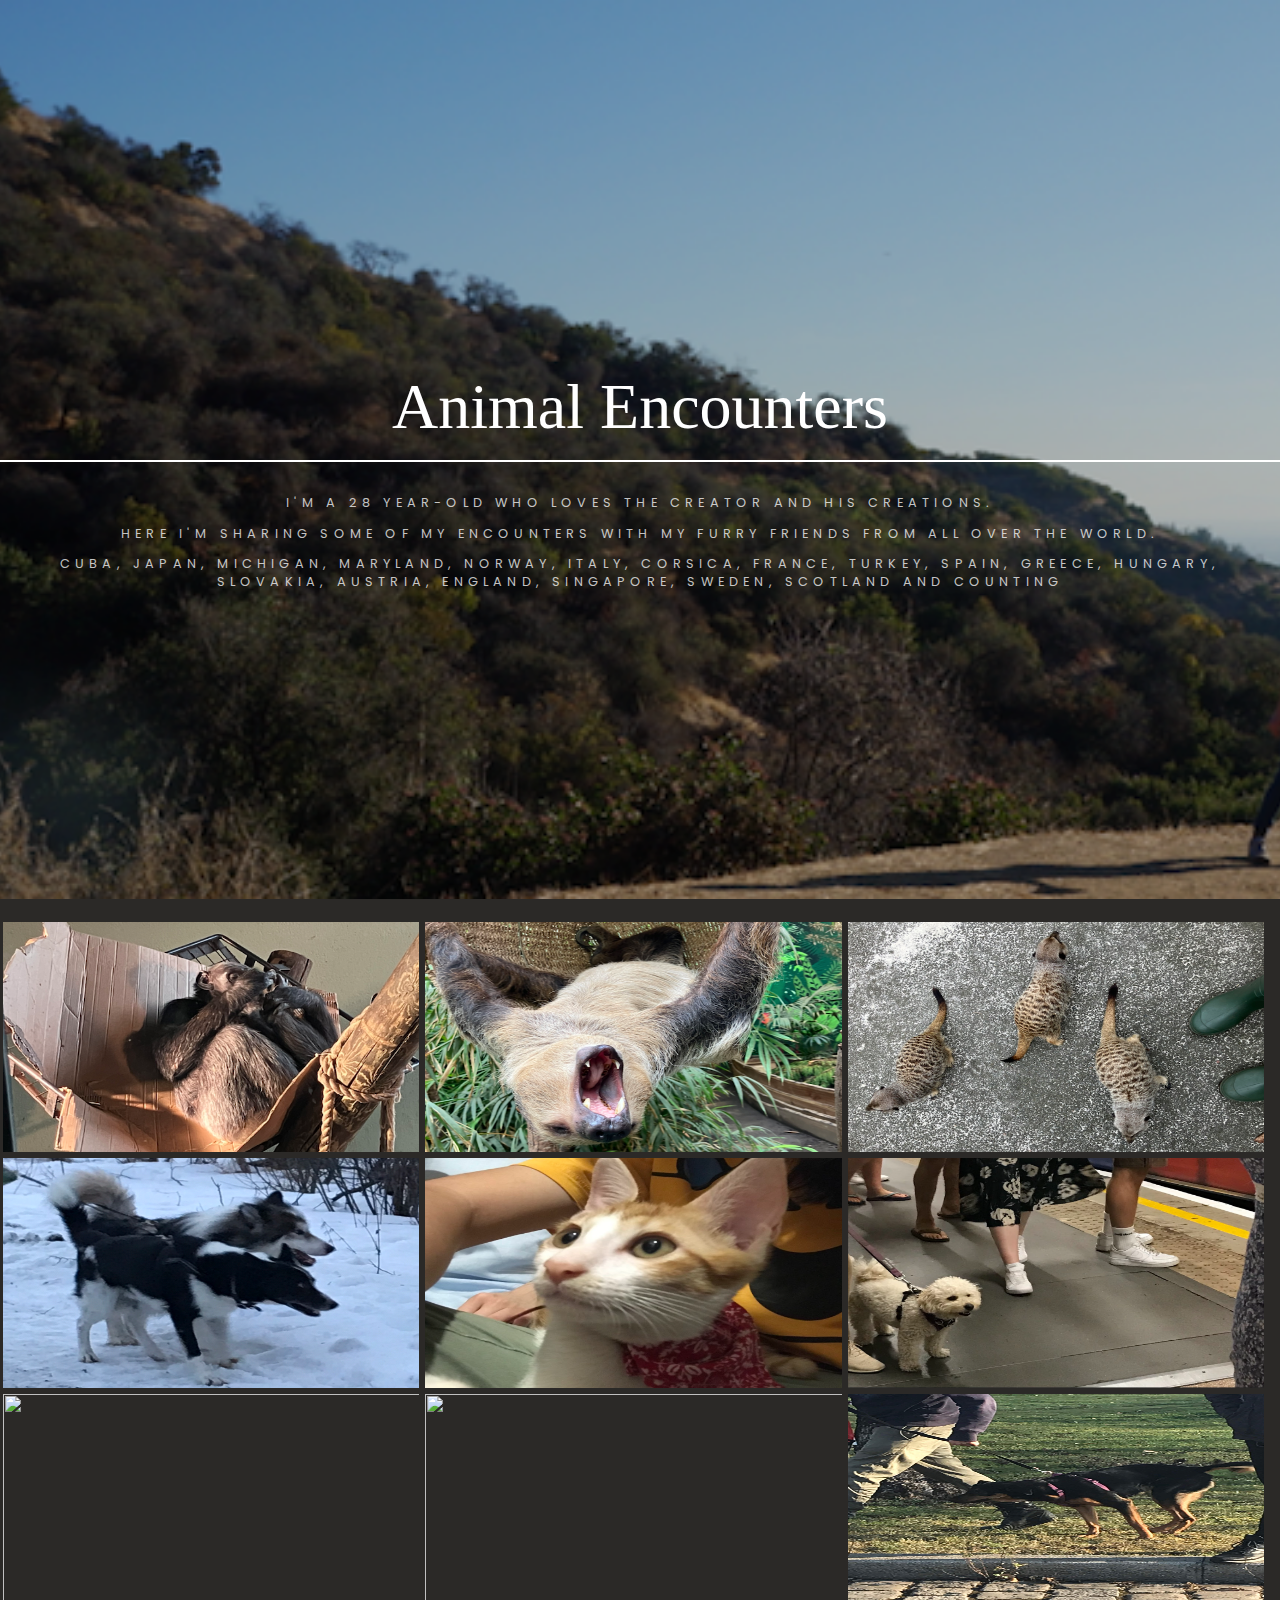
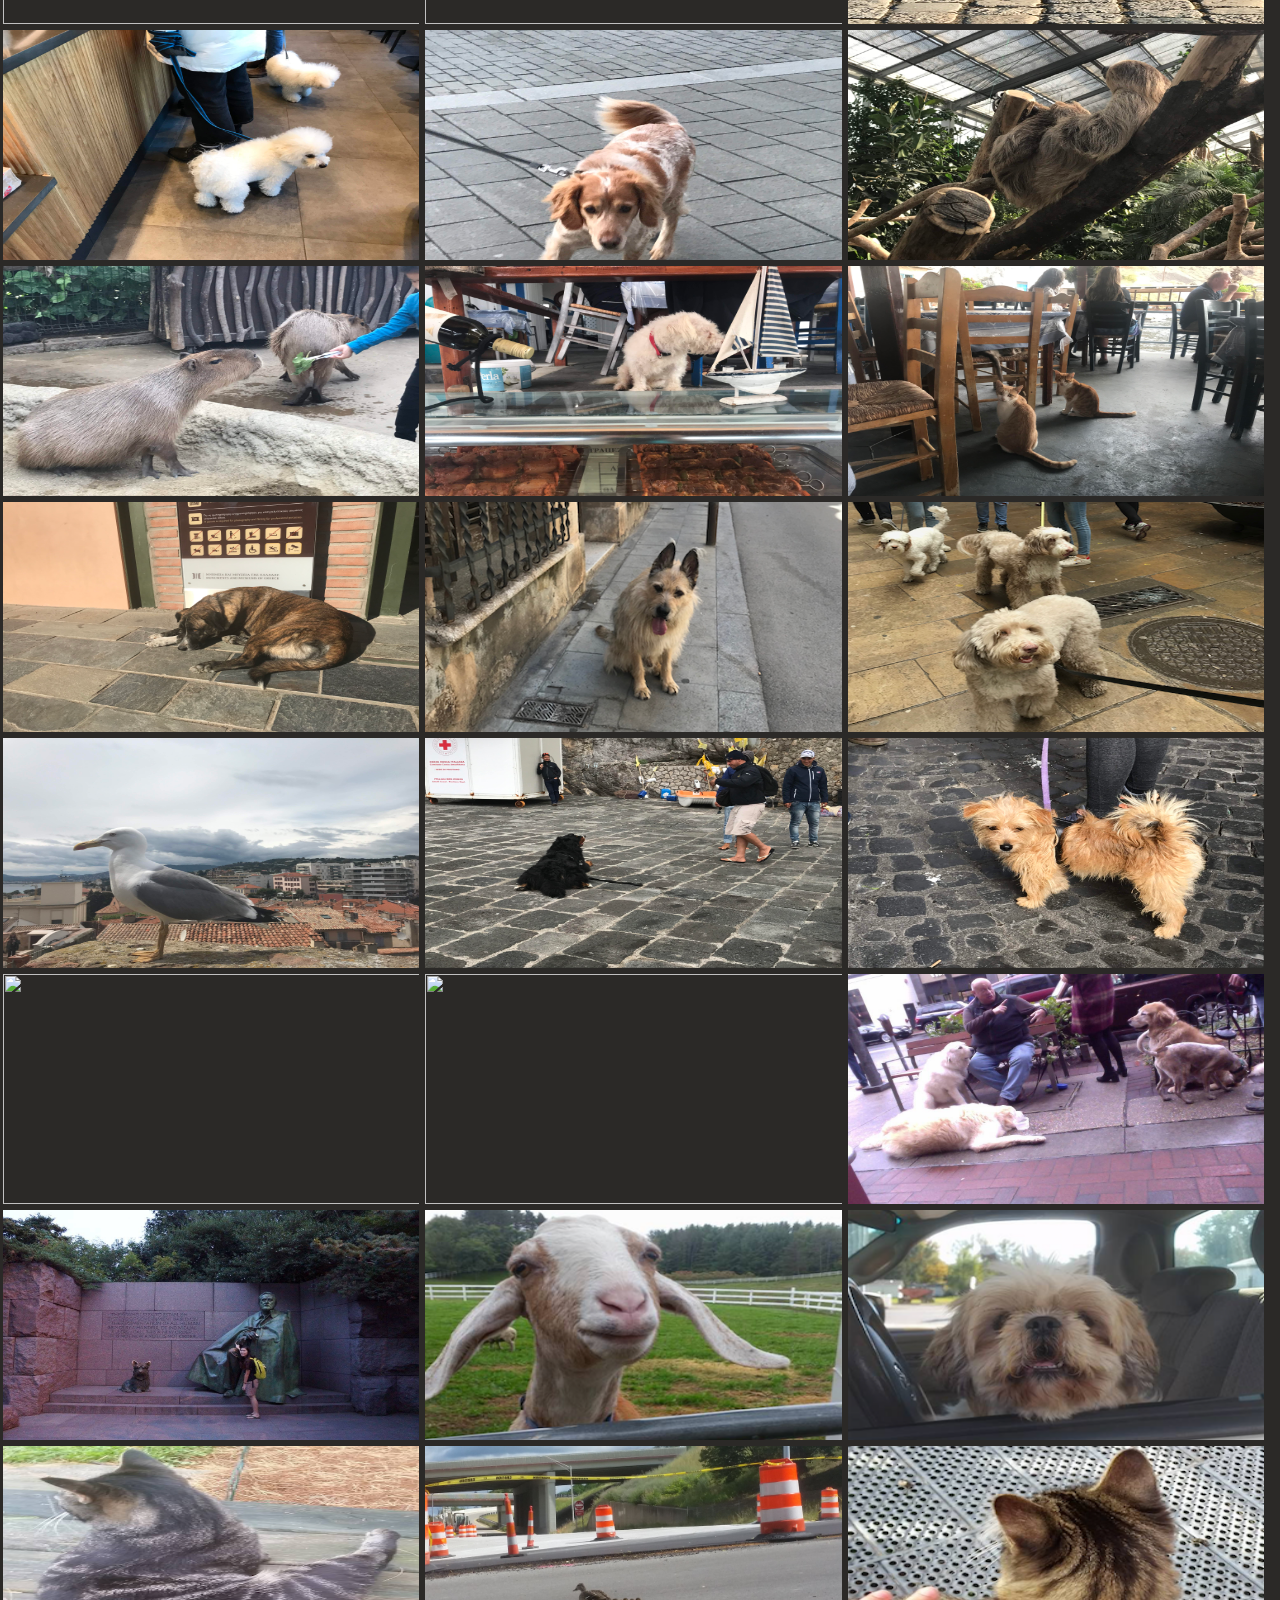
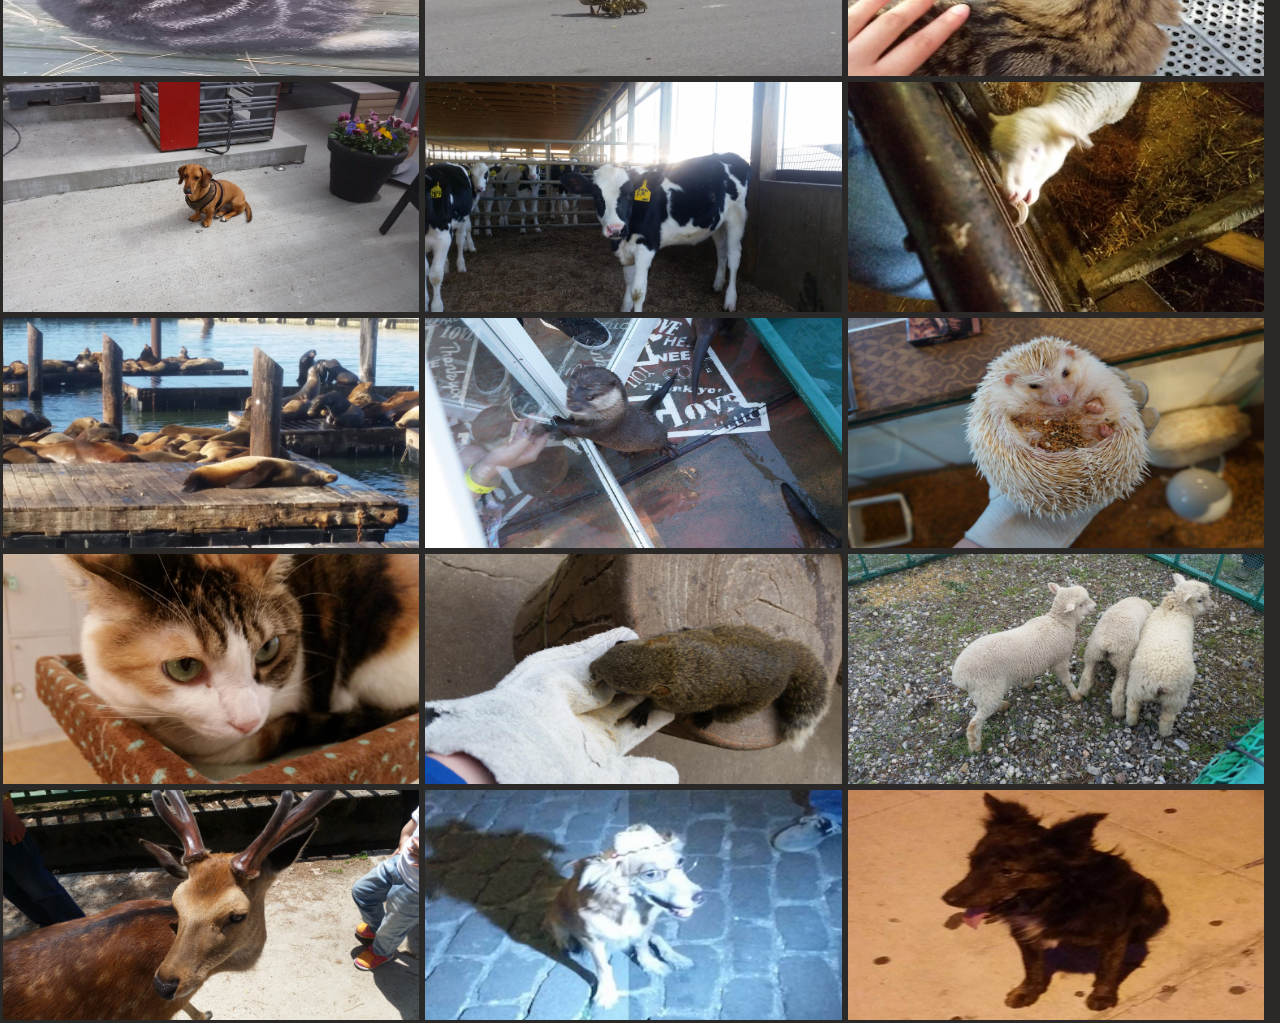
==== commit c6dbadaa: "Merge branch 'master' of https://github.com/yuukiiwa/yuukiiwa.github.io" ====
--- a/mifurryamigos.html
+++ b/mifurryamigos.html
@@ -25,14 +25,29 @@
 <header id="header" class="alt">
     <div class="inner">
     <h1>Animal Encounters</h1>
-    <p>I'm a 27 year-old who loves the Creator and His creations.</p>
+    <p>I'm a 28 year-old who loves the Creator and His creations.</p>
     <p>Here I'm sharing some of my encounters with my furry friends from all over the world.</p>
-    <p>Cuba, Japan, Michigan, Maryland, Norway, Italy, Corsica, France, Turkey, Spain, Greece, Hungary, Slovakia, Austria, England, Singapore, Sweden and counting</p>
+    <p>Cuba, Japan, Michigan, Maryland, Norway, Italy, Corsica, France, Turkey, Spain, Greece, Hungary, Slovakia, Austria, England, Singapore, Sweden, Scotland and counting</p>
     </div>
 </header>
 <body>
 <div class="container-all">
 <div class="container">
+  <img src="pics/edinburgh_chimpanzee.png" alt="">
+   <span class="title"> dad chimp </span>
+  <span class="text"> A girl shouted, "Daddy, he looks like you!" I took a pic of this chimp and sent the same message to Dad </span>
+</div>
+<div class="container">
+  <img src="pics/edinburgh_sloth.png" alt="">
+   <span class="title"> precious <3 </span>
+  <span class="text"> Literally, getting this close to a sloth (without getting bitten with those teeth) after walking seven seas to get to Edinburgh was totally worth it. </span>
+</div>
+<div class="container">
+  <img src="pics/edinburgh_mercats.png" alt="">
+   <span class="title"> mercat bros </span>
+  <span class="text"> I paid loads to hang out with these mercats in Edinburgh Zoo. I canceled my vacation. I missed my easyJet to Edinburgh from Gatwick because I pooed two minutes longer than I should've, so I took three trains from Gatwick to Edinburgh including a night being homeless at a phone booth in Newcastle because all hotels were fully booked on bank holiday weekend. </span>
+</div>
+<div class="container">
   <img src="pics/abisko_dog.jpg" alt="">
    <span class="title">artic doggos</span>
   <span class="text"> Mom and I went to Northern Sweden to see the Northern Lights and ski. I couldn't tell the difference between the Northern lights and clouds without an iPhone camera. Also, skiing during a snow storm (there was a hurricance hitting from Norway) was a very poor life choice (I'm glad I'm still alive). I think I will ski there again for the midnight sun though </span>
